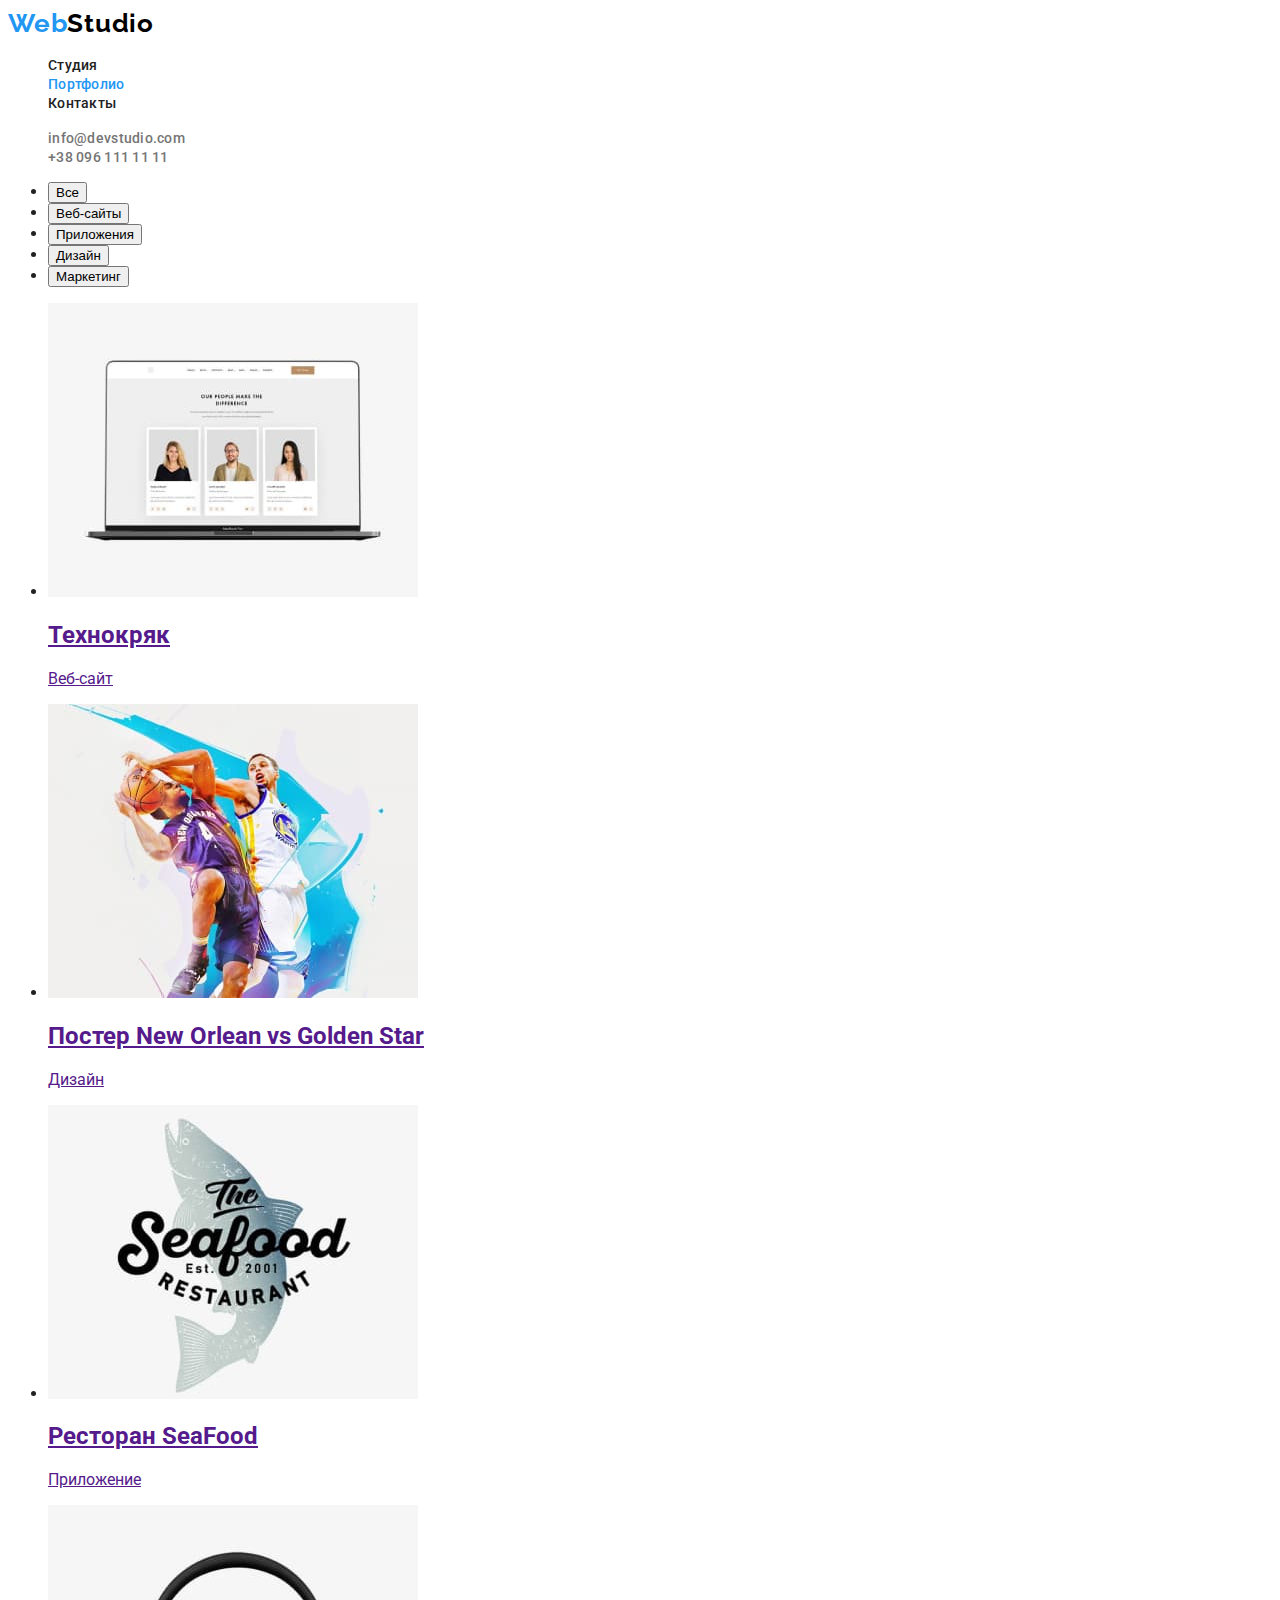
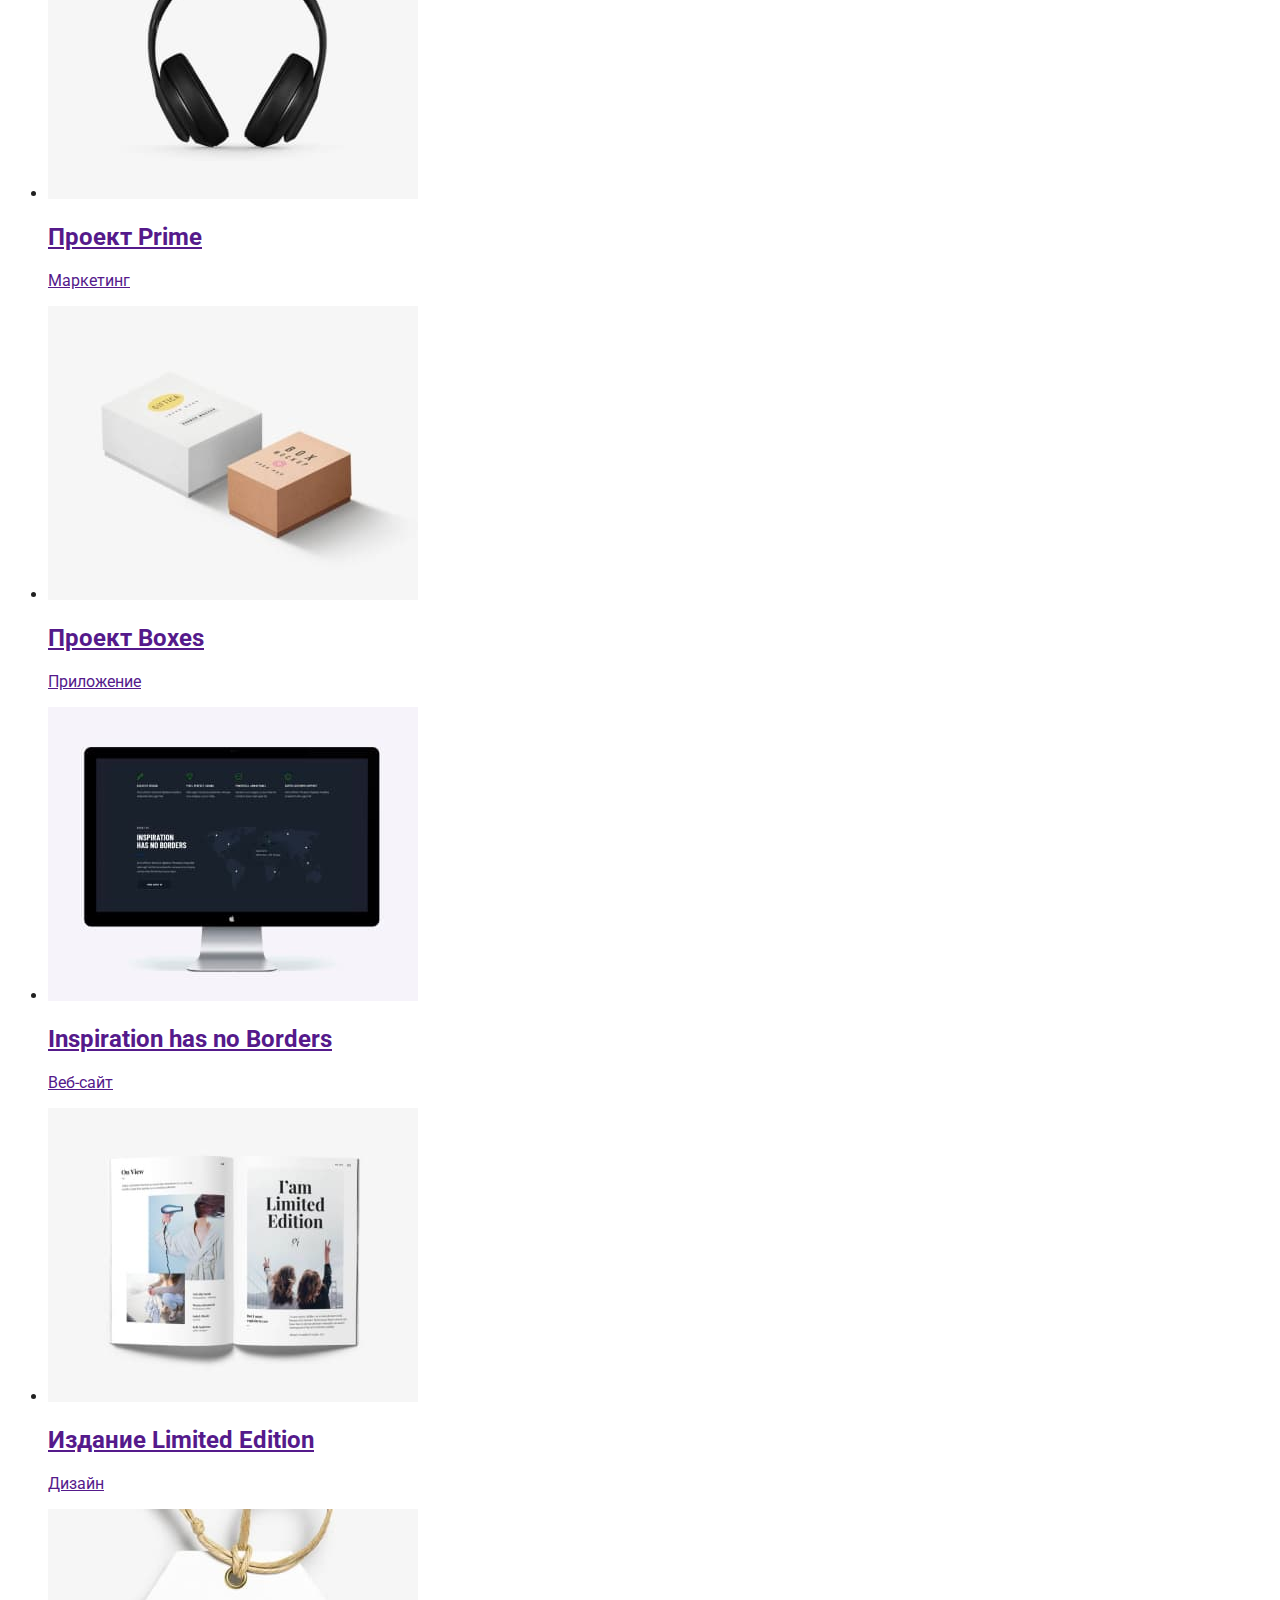
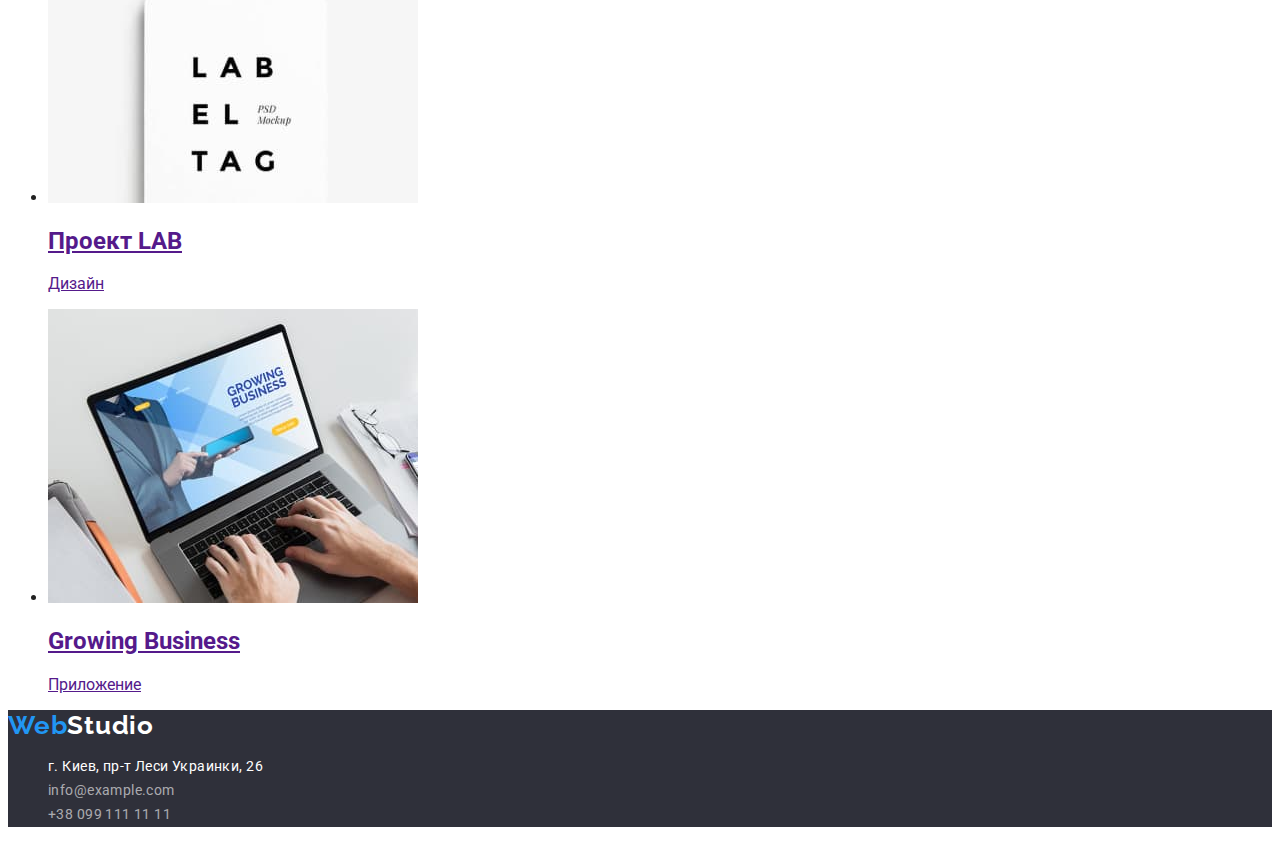
==== portfolio.html @ 4faef216 "Add portfolio.html" ====
<!DOCTYPE html>
<html lang="ru">
  <head>
    <meta charset="UTF-8" />
    <meta http-equiv="X-UA-Compatible" content="IE=edge" />
    <meta name="viewport" content="width=device-width, initial-scale=1.0" />
    <link rel="preconnect" href="https://fonts.googleapis.com" />
    <link rel="preconnect" href="https://fonts.gstatic.com" crossorigin />
    <link
      href="https://fonts.googleapis.com/css2?family=Raleway:wght@700&family=Roboto:wght@400;500;700;900&display=swap"
      rel="stylesheet"
    />
    <link rel="stylesheet" href="./css/styles.css" />
    <title>Web Studio (Version 2.1)</title>
  </head>
  <body>
    <header class="header">
      <nav class="header-navigation">
        <a href="" lang="en" class="header-logo logo link"><span class="accent">Web</span>Studio</a>
        <ul class="header-list list">
          <li class="header-item"><a href="./index.html" class="header-link link">Студия</a></li>
          <li class="header-item"><a href="" class="header-link link current">Портфолио</a></li>
          <li class="header-item"><a href="" class="header-link link">Контакты</a></li>
        </ul>
      </nav>
      <ul class="header-list list">
        <li class="header-item">
          <a class="header-contacts link" href="mailto:info@devstudio.com">info@devstudio.com</a>
        </li>
        <li class="header-item">
          <a class="header-contacts link" href="tel:+380961111111">+38 096 111 11 11</a>
        </li>
      </ul>
    </header>
    <main>
      <section>
        <!-- <h1>Портфолио студии</h1> -->
        <ul>
          <li>
            <button type="button" class="btn">Все</button>
          </li>
          <li>
            <button type="button" class="btn">Веб-сайты</button>
          </li>
          <li>
            <button type="button" class="btn">Приложения</button>
          </li>
          <li>
            <button type="button" class="btn">Дизайн</button>
          </li>
          <li>
            <button type="button" class="btn">Маркетинг</button>
          </li>
        </ul>
        <ul>
          <li>
            <a href="">
              <img
                src="./images/card-1.jpg"
                alt="Веб-страницы двух девушек и мужчины"
                width="370"
                height="294"
              />
              <h2>Технокряк</h2>
              <p>Веб-сайт</p>
            </a>
          </li>
          <li>
            <a href="">
              <img
                src="./images/card-2.jpg"
                alt="Два проффесионалных баскетболиста борются за мяч"
                width="370"
                height="294"
              />
              <h2>Постер <span lang="en">New Orlean vs Golden Star</span></h2>
              <p>Дизайн</p>
            </a>
          </li>
          <li>
            <a href="">
              <img
                src="./images/card-3.jpg"
                alt="Логотип ресторана SeaFood на фоне рыбы"
                width="370"
                height="294"
              />
              <h2>Ресторан <span lang="en">SeaFood</span></h2>
              <p>Приложение</p>
            </a>
          </li>
          <li>
            <a href="">
              <img src="./images/card-4.jpg" alt="Наушники" width="370" height="294" />
              <h2>Проект <span lang="en">Prime</span></h2>
              <p>Маркетинг</p>
            </a>
          </li>
          <li>
            <a href="">
              <img src="./images/card-5.jpg" alt="Две небольшие коробки" width="370" height="294" />
              <h2>Проект <span lang="en">Boxes</span></h2>
              <p>Приложение</p>
            </a>
          </li>
          <li>
            <a href="">
              <img src="./images/card-6.jpg" alt="Монитор" width="370" height="294" />
              <h2 lang="en">Inspiration has no Borders</span></h2>
              <p>Веб-сайт</p>
            </a>
          </li>
          <li>
            <a href="">
              <img
                src="./images/card-7.jpg"
                alt="Развернутый женский журнал"
                width="370"
                height="294"
              />
              <h2>Издание <span lang="en">Limited Edition</span></h2>
              <p>Дизайн</p>
            </a>
          </li>
          <li>
            <a href="">
              <img
                src="./images/card-8.jpg"
                alt="Этикетка с надписью Label Tag"
                width="370"
                height="294"
              />
              <h2>Проект <span lang="en">LAB</span></h2>
              <p>Дизайн</p>
            </a>
          </li>
          <li>
            <a href="">
              <img
                src="./images/card-9.jpg"
                alt="Две руки печатают на ноутбуке"
                width="370"
                height="294"
              />
              <h2 lang="en">Growing Business</span></h2>
              <p>Приложение</p>
            </a>
          </li>
        </ul>
      </section>
    </main>
    <footer class="footer">
      <a href="" lang="en" class="footer-logo logo link"><span class="accent">Web</span>Studio</a>
      <address class="footer-address">
        <ul class="footer-list list">
          <li class="footer-item">
            <a
              class="footer-link link"
              href="https://goo.gl/maps/ivDFCsVRUiaJjwU29"
              target="_blank"
              rel="noopener noindex nofollow"
              >г. Киев, пр-т Леси Украинки, 26</a
            >
          </li>
          <li class="footer-item">
            <a class="footer-contacts link" href="mailto:info@example.com">info@example.com</a>
          </li>
          <li class="footer-item">
            <a class="footer-contacts link" href="tel:+380991111111">+38 099 111 11 11</a>
          </li>
        </ul>
      </address>
    </footer>
  </body>
</html>
---- css/styles.css ----
:root {
  --title-text-color: #212121;
  --primary-text-color: #757575;
  --accent-color: #2196f3;
  --primary-white-color: #ffffff;
  --primary-black-color: #000000;
  --dark-background-color: #2f303a;
  --secondary-background-color: #f5f4fa;
  --btn-background-color: #188ce8;
}

body {
  font-family: Roboto, Tahoma, sans-serif;
  color: var(--title-text-color);
}

.link {
  text-decoration: none;
}

.list {
  list-style: none;
}

.logo {
  font-family: Raleway, Tahoma, sans-serif;
  font-weight: 700;
  font-size: 26px;
  line-height: 1.19;
  letter-spacing: 0.03em;
}

.title {
  font-size: 36px;
  line-height: 1.17;
  text-align: center;
  letter-spacing: 0.03em;
}

/* ---------------------HEADER--------------------- */
.header {
  background: var(--primary-white-color);
}

.header-logo {
  color: var(--primary-black-color);
}

.accent {
  color: var(--accent-color);
}

.header-link {
  font-weight: 500;
  font-size: 14px;
  line-height: 1.14;
  letter-spacing: 0.02em;
  color: var(--title-text-color);
}

.header-link:hover,
.header-link:focus {
  color: var(--accent-color);
}

.header-link.current {
  color: var(--accent-color);
}

.header-contacts {
  font-weight: 500;
  font-size: 14px;
  line-height: 1.14;
  letter-spacing: 0.02em;
  color: var(--primary-text-color);
}

.header-contacts:hover,
.header-contacts:focus {
  color: var(--accent-color);
}

/* ---------------------HERO--------------------- */

.hero {
  background: var(--dark-background-color);
}

.hero-title {
  font-weight: 900;
  font-size: 44px;
  line-height: 1.36;
  text-align: center;
  letter-spacing: 0.06em;
  text-transform: uppercase;
  color: var(--primary-white-color);
}

.hero-btn {
  font-family: inherit;
  font-weight: 700;
  font-size: 16px;
  line-height: 1.88;
  align-items: center;
  text-align: center;
  letter-spacing: 0.06em;
  color: var(--primary-white-color);
  background: var(--accent-color);
  cursor: pointer;
}
.hero-btn:hover {
  background-color: var(--btn-background-color);
}

/* ---------------------BENEFITS--------------------- */

.benefits-item-title {
  font-size: 14px;
  line-height: 1.14;
  letter-spacing: 0.03em;
  text-transform: uppercase;
}

.benefits-item-text {
  font-size: 14px;
  line-height: 1.71;
  letter-spacing: 0.03em;
  color: var(--primary-text-color);
}

/* ---------------------TEAM--------------------- */
.team {
  background: var(--secondary-background-color);
}

.team-item-title {
  font-weight: 500;
  font-size: 16px;
  line-height: 1.19;
  text-align: center;
  letter-spacing: 0.03em;
}

.team-item-text {
  font-size: 16px;
  line-height: 1.19;
  text-align: center;
  letter-spacing: 0.03em;
  color: var(--primary-text-color);
}

/* ---------------------FOOTER--------------------- */

.footer {
  background: var(--dark-background-color);
}

.footer-logo {
  color: var(--primary-white-color);
}

.footer-address {
  font-style: normal;
  font-size: 14px;
  line-height: 1.71;
  letter-spacing: 0.03em;
}

.footer-link {
  color: var(--primary-white-color);
}

.footer-link:hover,
.footer-link:focus {
  color: var(--accent-color);
}

.footer-contacts {
  color: rgba(255, 255, 255, 0.6);
}

.footer-contacts:hover,
.footer-contacts:focus {
  color: var(--accent-color);
}
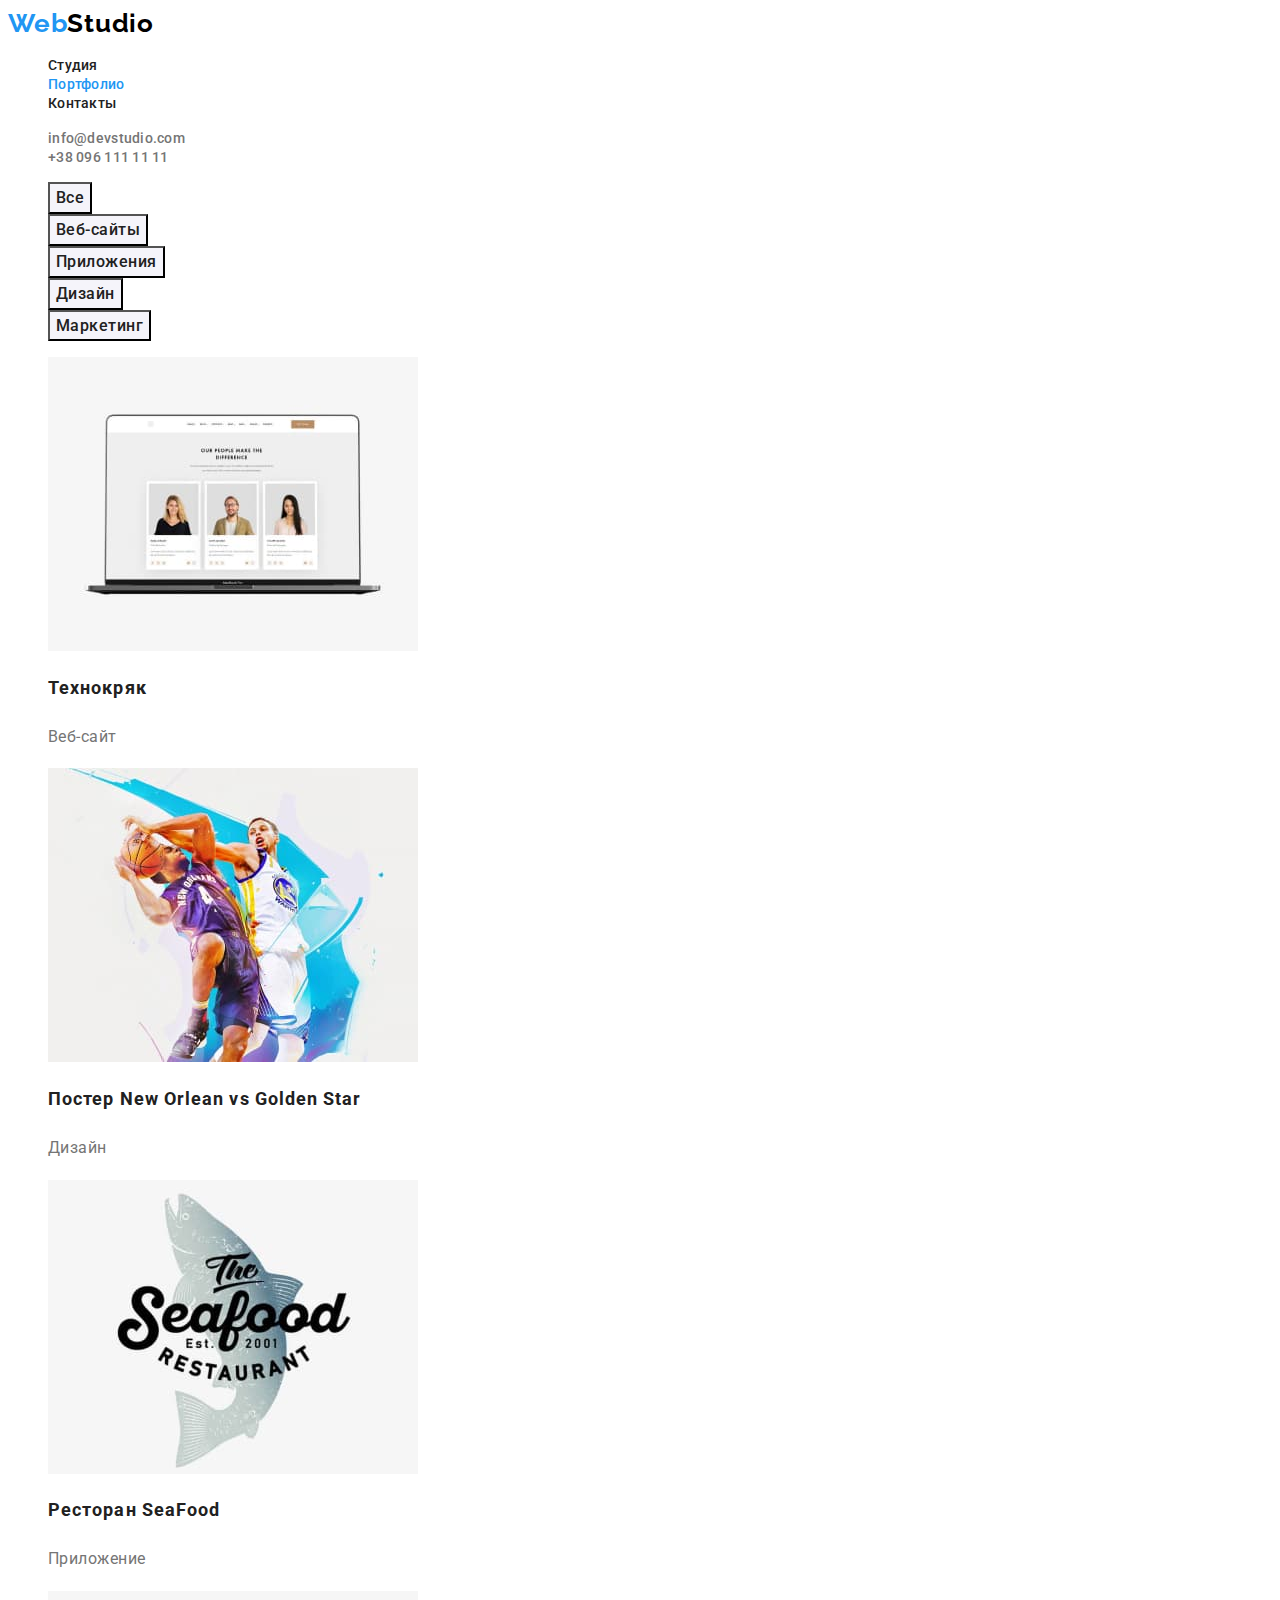
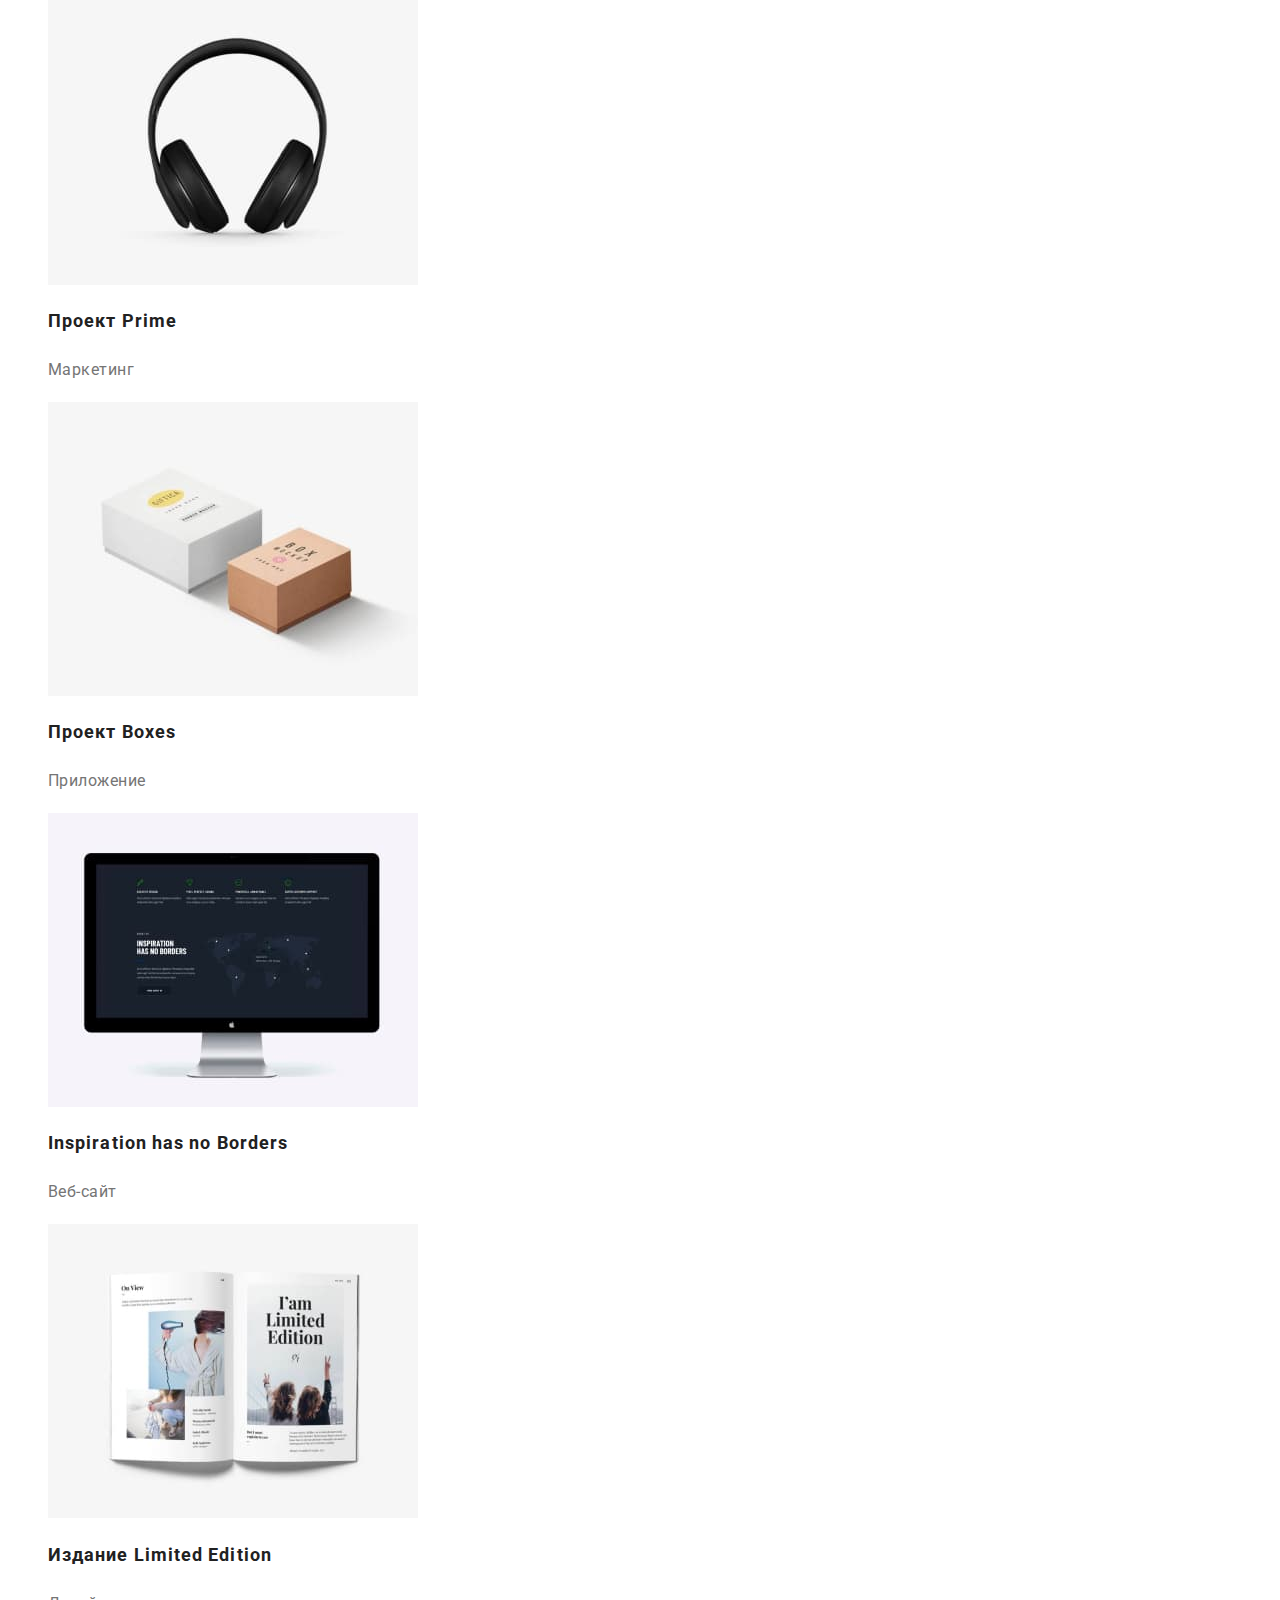
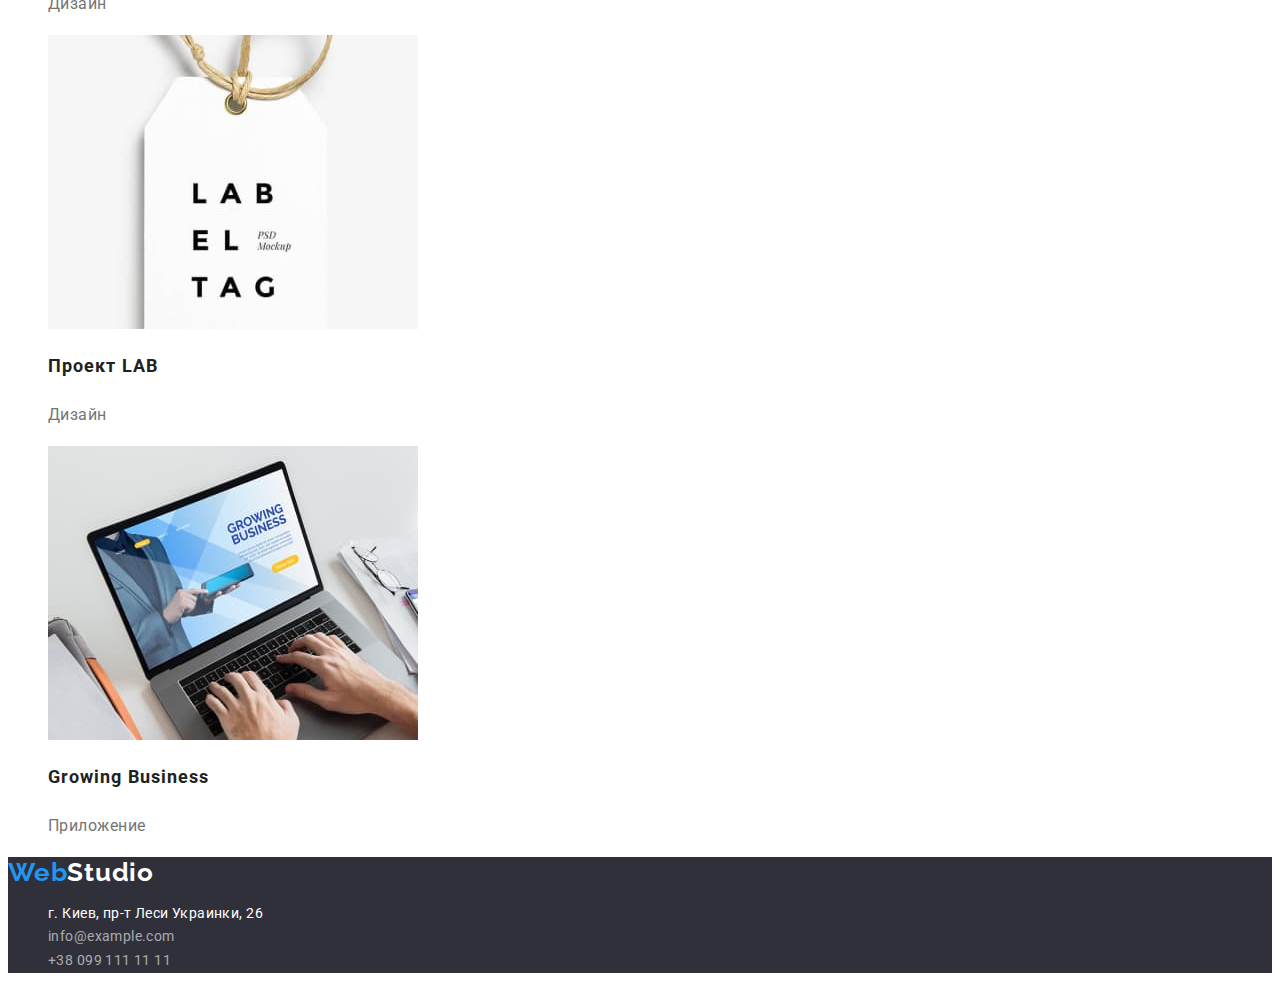
==== commit 8c3b9a31: "hide titles in Studio and Portfolio" ====
--- a/portfolio.html
+++ b/portfolio.html
@@ -33,117 +33,117 @@
       </ul>
     </header>
     <main>
-      <section>
-        <!-- <h1>Портфолио студии</h1> -->
-        <ul>
-          <li>
-            <button type="button" class="btn">Все</button>
+      <section class="portfolio">
+        <h1 class="visually-hidden">Портфолио студии</h1>
+        <ul class="portfolio-list list">
+          <li class="portfolio-item">
+            <button type="button" class="portfolio-btn">Все</button>
           </li>
           <li>
-            <button type="button" class="btn">Веб-сайты</button>
+            <button type="button" class="portfolio-btn">Веб-сайты</button>
           </li>
           <li>
-            <button type="button" class="btn">Приложения</button>
+            <button type="button" class="portfolio-btn">Приложения</button>
           </li>
           <li>
-            <button type="button" class="btn">Дизайн</button>
+            <button type="button" class="portfolio-btn">Дизайн</button>
           </li>
           <li>
-            <button type="button" class="btn">Маркетинг</button>
+            <button type="button" class="portfolio-btn">Маркетинг</button>
           </li>
         </ul>
-        <ul>
-          <li>
-            <a href="">
+        <ul class="portfolio-card-list list">
+          <li class="potfolio-card-item">
+            <a href="" class="prtfolio-card-link link">
               <img
                 src="./images/card-1.jpg"
                 alt="Веб-страницы двух девушек и мужчины"
                 width="370"
                 height="294"
               />
-              <h2>Технокряк</h2>
-              <p>Веб-сайт</p>
+              <h2 class="portfolio-card-title">Технокряк</h2>
+              <p class="portfolio-card-text">Веб-сайт</p>
             </a>
           </li>
-          <li>
-            <a href="">
+          <li class="potfolio-card-item">
+            <a href="" class="prtfolio-card-link link">
               <img
                 src="./images/card-2.jpg"
                 alt="Два проффесионалных баскетболиста борются за мяч"
                 width="370"
                 height="294"
               />
-              <h2>Постер <span lang="en">New Orlean vs Golden Star</span></h2>
-              <p>Дизайн</p>
+              <h2 class="portfolio-card-title">Постер <span lang="en">New Orlean vs Golden Star</span></h2>
+              <p class="portfolio-card-text">Дизайн</p>
             </a>
           </li>
-          <li>
-            <a href="">
+          <li class="potfolio-card-item">
+            <a href="" class="prtfolio-card-link link">
               <img
                 src="./images/card-3.jpg"
                 alt="Логотип ресторана SeaFood на фоне рыбы"
                 width="370"
                 height="294"
               />
-              <h2>Ресторан <span lang="en">SeaFood</span></h2>
-              <p>Приложение</p>
+              <h2 class="portfolio-card-title">Ресторан <span lang="en">SeaFood</span></h2>
+              <p class="portfolio-card-text">Приложение</p>
+            </a>
+          </li>
+          <li class="potfolio-card-item">
+            <a href="" class="prtfolio-card-link link">
+              <img src="./images/card-4.jpg" alt="Наушники" width="370" height="294" />
+              <h2 class="portfolio-card-title">Проект <span lang="en">Prime</span></h2>
+              <p class="portfolio-card-text">Маркетинг</p>
             </a>
           </li>
           <li>
-            <a href="">
-              <img src="./images/card-4.jpg" alt="Наушники" width="370" height="294" />
-              <h2>Проект <span lang="en">Prime</span></h2>
-              <p>Маркетинг</p>
+            <a href="" class="prtfolio-card-link link">
+              <img src="./images/card-5.jpg" alt="Две небольшие коробки" width="370" height="294" />
+              <h2 class="portfolio-card-title">Проект <span lang="en">Boxes</span></h2>
+              <p class="portfolio-card-text">Приложение</p>
             </a>
           </li>
-          <li>
-            <a href="">
-              <img src="./images/card-5.jpg" alt="Две небольшие коробки" width="370" height="294" />
-              <h2>Проект <span lang="en">Boxes</span></h2>
-              <p>Приложение</p>
+          <li class="potfolio-card-item">
+            <a href="" class="prtfolio-card-link link">
+              <img src="./images/card-6.jpg" alt="Монитор" width="370" height="294" />
+              <h2 class="portfolio-card-title" lang="en">Inspiration has no Borders</span></h2>
+              <p class="portfolio-card-text">Веб-сайт</p>
             </a>
           </li>
-          <li>
-            <a href="">
-              <img src="./images/card-6.jpg" alt="Монитор" width="370" height="294" />
-              <h2 lang="en">Inspiration has no Borders</span></h2>
-              <p>Веб-сайт</p>
-            </a>
-          </li>
-          <li>
-            <a href="">
+          <li class="potfolio-card-item">
+            <a href="" class="prtfolio-card-link link">
               <img
                 src="./images/card-7.jpg"
                 alt="Развернутый женский журнал"
                 width="370"
                 height="294"
               />
-              <h2>Издание <span lang="en">Limited Edition</span></h2>
-              <p>Дизайн</p>
+              <h2 class="portfolio-card-title">Издание <span lang="en">Limited Edition</span></h2>
+              <p class="portfolio-card-text">Дизайн</p>
             </a>
           </li>
-          <li>
-            <a href="">
+          <li class="potfolio-card-item">
+            <a href="" class="prtfolio-card-link link">
               <img
                 src="./images/card-8.jpg"
                 alt="Этикетка с надписью Label Tag"
                 width="370"
                 height="294"
               />
-              <h2>Проект <span lang="en">LAB</span></h2>
-              <p>Дизайн</p>
+              <h2 class="portfolio-card-title">Проект <span lang="en">LAB</span></h2>
+              <p class="portfolio-card-text">Дизайн</p>
             </a>
           </li>
-          <li>
-            <a href="">
+          <li class="potfolio-card-item">
+            <a href="" class="prtfolio-card-link link">
               <img
                 src="./images/card-9.jpg"
                 alt="Две руки печатают на ноутбуке"
                 width="370"
                 height="294"
               />
-              <h2 lang="en">Growing Business</span></h2>
-              <p>Приложение</p>
+              <h2 class="portfolio-card-title" lang="en">Growing Business</span></h2>
+              <p class="portfolio-card-text">Приложение</p>
             </a>
           </li>
         </ul>
--- a/css/styles.css
+++ b/css/styles.css
@@ -22,6 +22,19 @@
   list-style: none;
 }
 
+.visually-hidden {
+  position: absolute;
+  white-space: nowrap;
+  width: 1px;
+  height: 1px;
+  overflow: hidden;
+  border: 0;
+  padding: 0;
+  clip: rect(0 0 0 0);
+  clip-path: inset(50%);
+  margin: -1px;
+}
+
 .logo {
   font-family: Raleway, Tahoma, sans-serif;
   font-weight: 700;
@@ -39,7 +52,7 @@
 
 /* ---------------------HEADER--------------------- */
 .header {
-  background: var(--primary-white-color);
+  background-color: var(--primary-white-color);
 }
 
 .header-logo {
@@ -83,7 +96,7 @@
 /* ---------------------HERO--------------------- */
 
 .hero {
-  background: var(--dark-background-color);
+  background-color: var(--dark-background-color);
 }
 
 .hero-title {
@@ -105,10 +118,11 @@
   text-align: center;
   letter-spacing: 0.06em;
   color: var(--primary-white-color);
-  background: var(--accent-color);
+  background-color: var(--accent-color);
   cursor: pointer;
 }
-.hero-btn:hover {
+.hero-btn:hover,
+.hero-btn:focus {
   background-color: var(--btn-background-color);
 }
 
@@ -130,7 +144,7 @@
 
 /* ---------------------TEAM--------------------- */
 .team {
-  background: var(--secondary-background-color);
+  background-color: var(--secondary-background-color);
 }
 
 .team-item-title {
@@ -152,7 +166,7 @@
 /* ---------------------FOOTER--------------------- */
 
 .footer {
-  background: var(--dark-background-color);
+  background-color: var(--dark-background-color);
 }
 
 .footer-logo {
@@ -183,3 +197,37 @@
 .footer-contacts:focus {
   color: var(--accent-color);
 }
+
+/* ---------------------PORTFOLIO--------------------- */
+
+.portfolio-btn {
+  font-family: inherit;
+  font-weight: 500;
+  font-size: 16px;
+  line-height: 1.62;
+  text-align: center;
+  letter-spacing: 0.03em;
+  color: var(--title-text-color);
+  background-color: var(--secondary-background-color);
+  cursor: pointer;
+}
+
+.portfolio-btn:hover,
+.portfolio-btn:focus {
+  color: var(--primary-white-color);
+  background-color: var(--accent-color);
+}
+
+.portfolio-card-title {
+  font-size: 18px;
+  line-height: 2;
+  letter-spacing: 0.06em;
+  color: var(--title-text-color);
+}
+
+.portfolio-card-text {
+  font-size: 16px;
+  line-height: 1.88;
+  letter-spacing: 0.03em;
+  color: var(--primary-text-color);
+}
